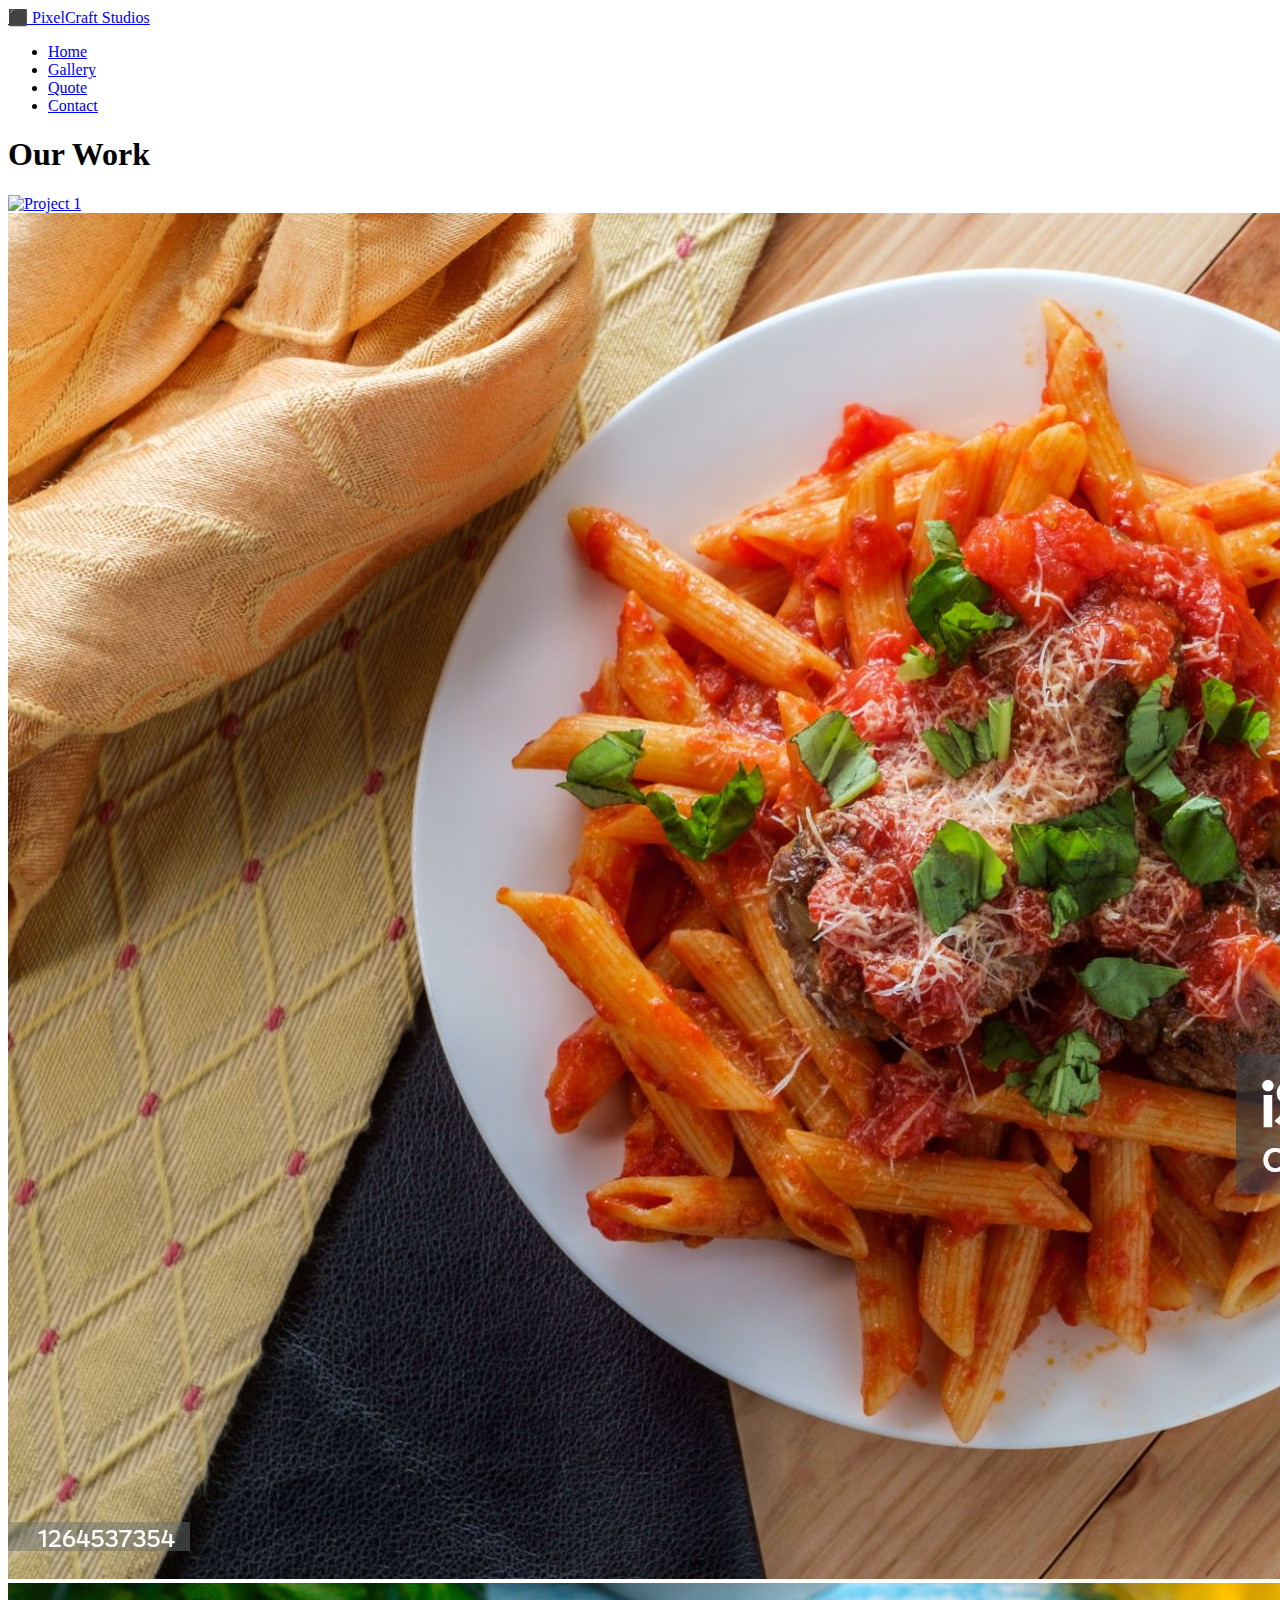
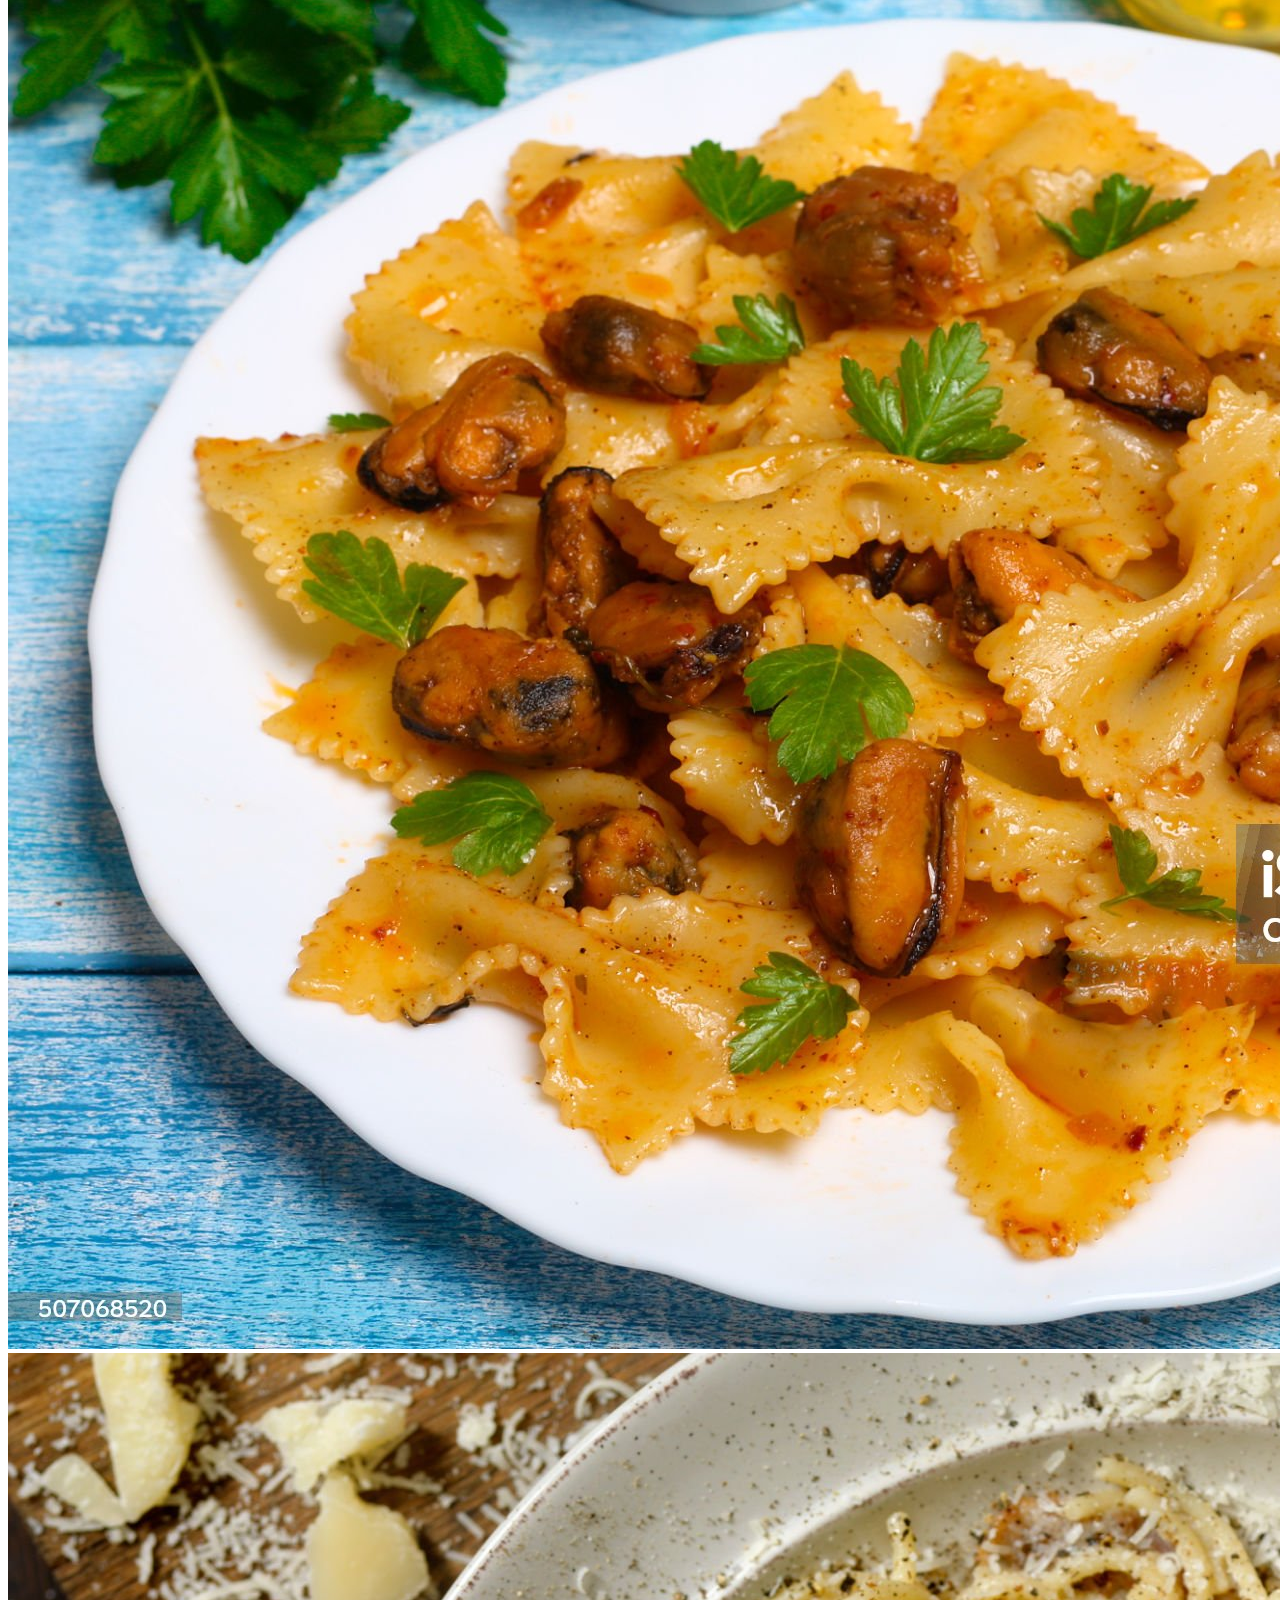
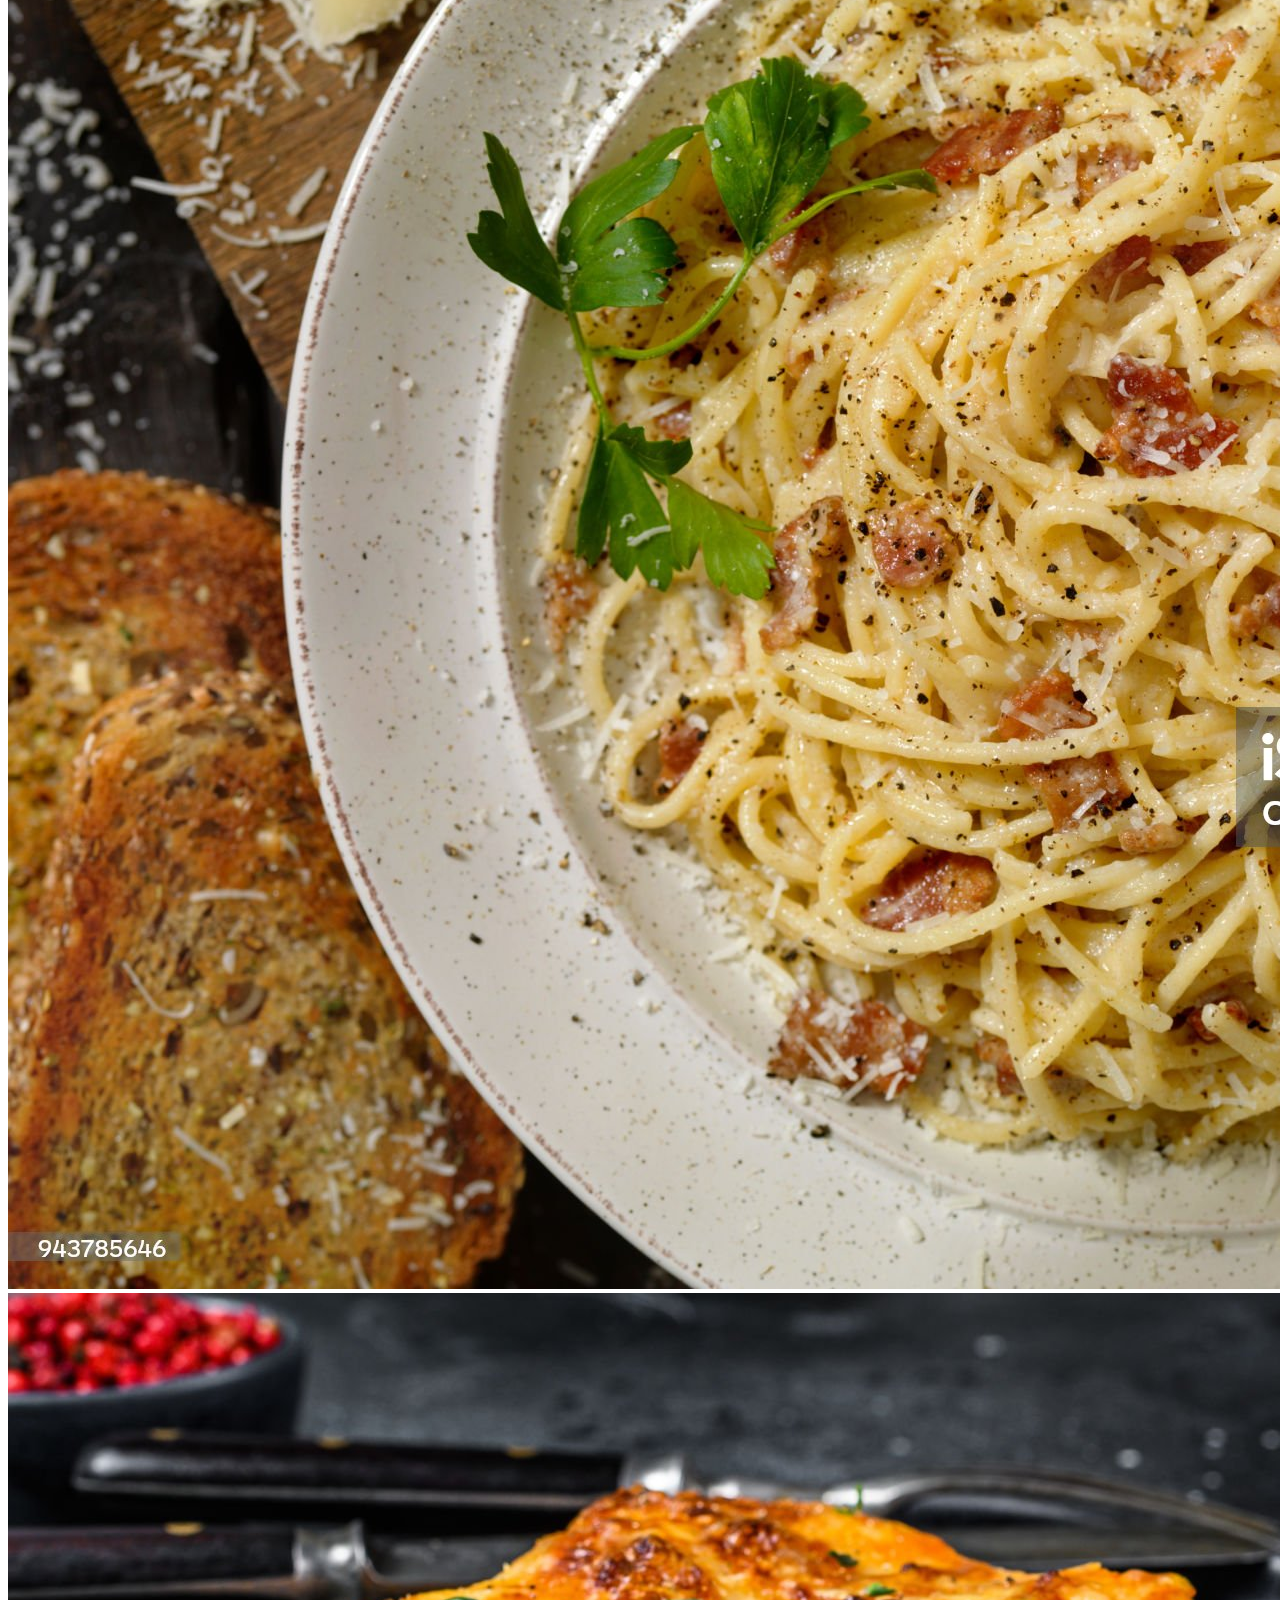
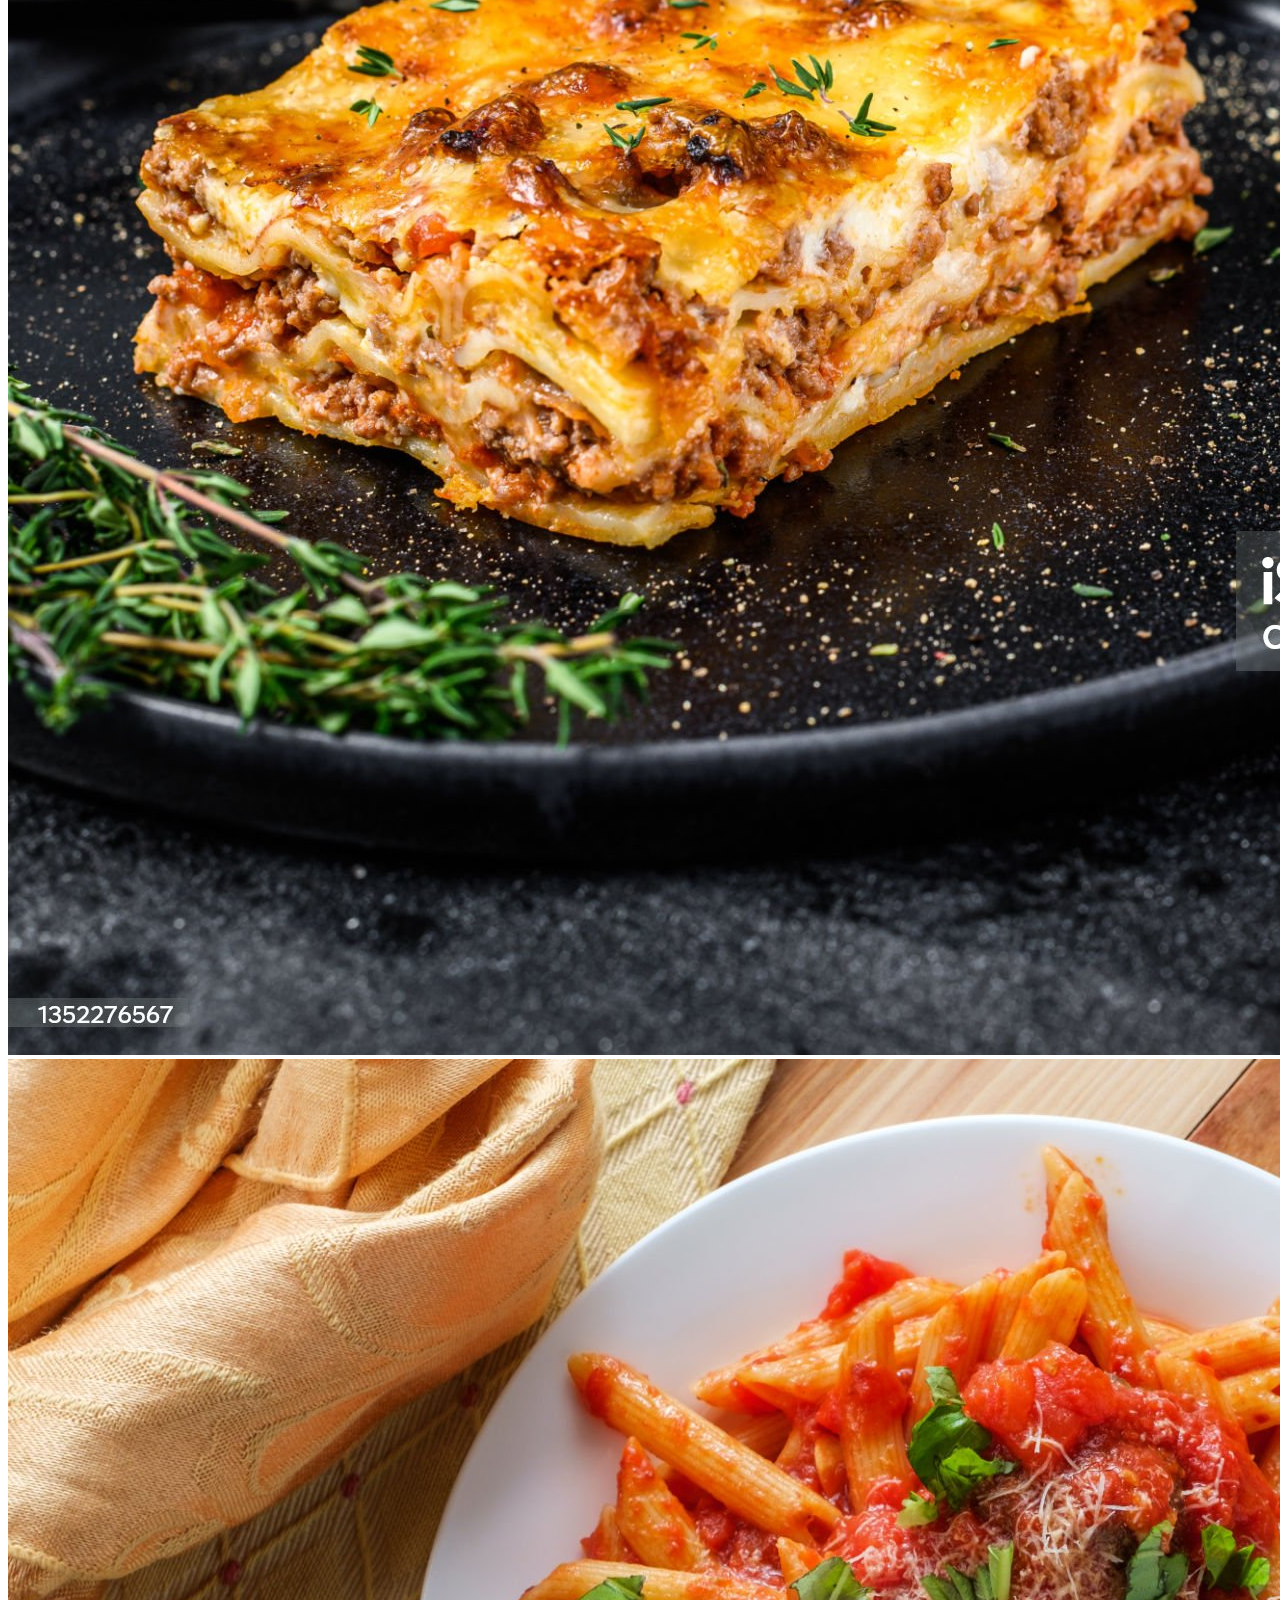
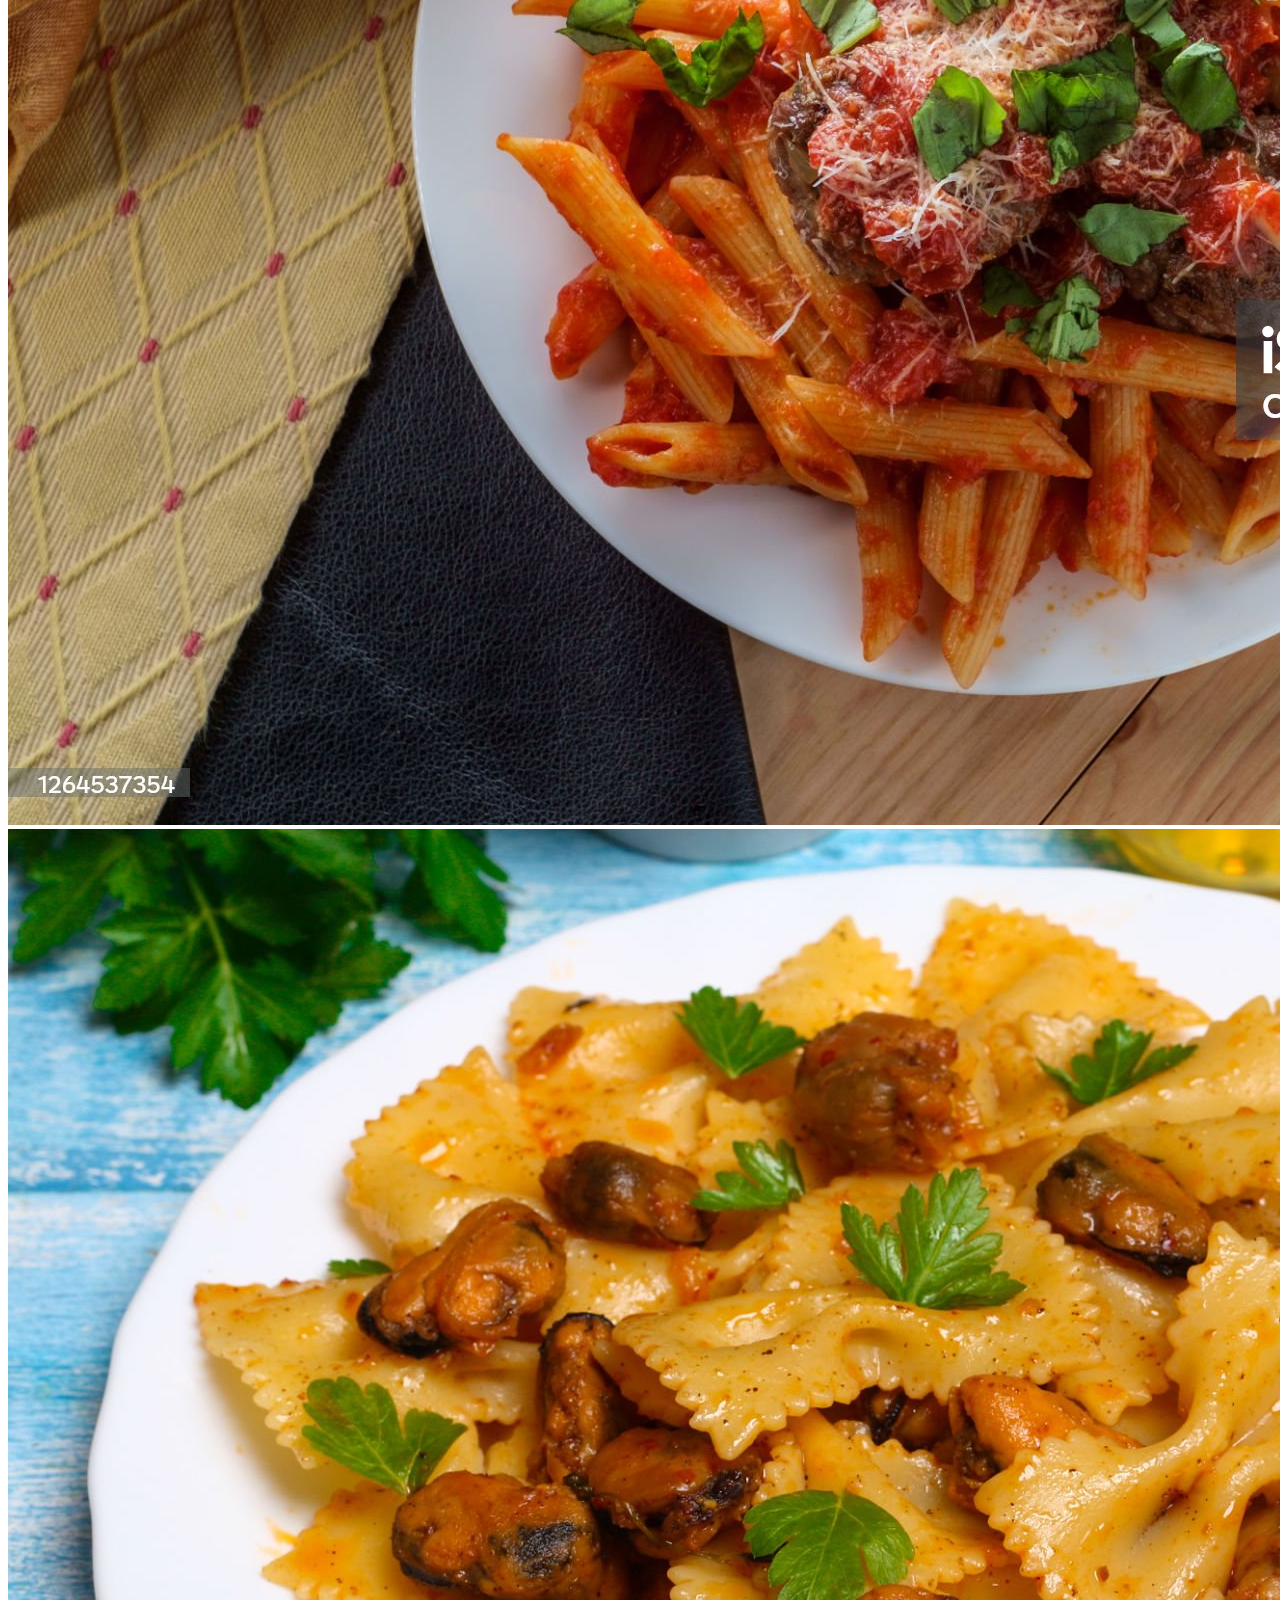
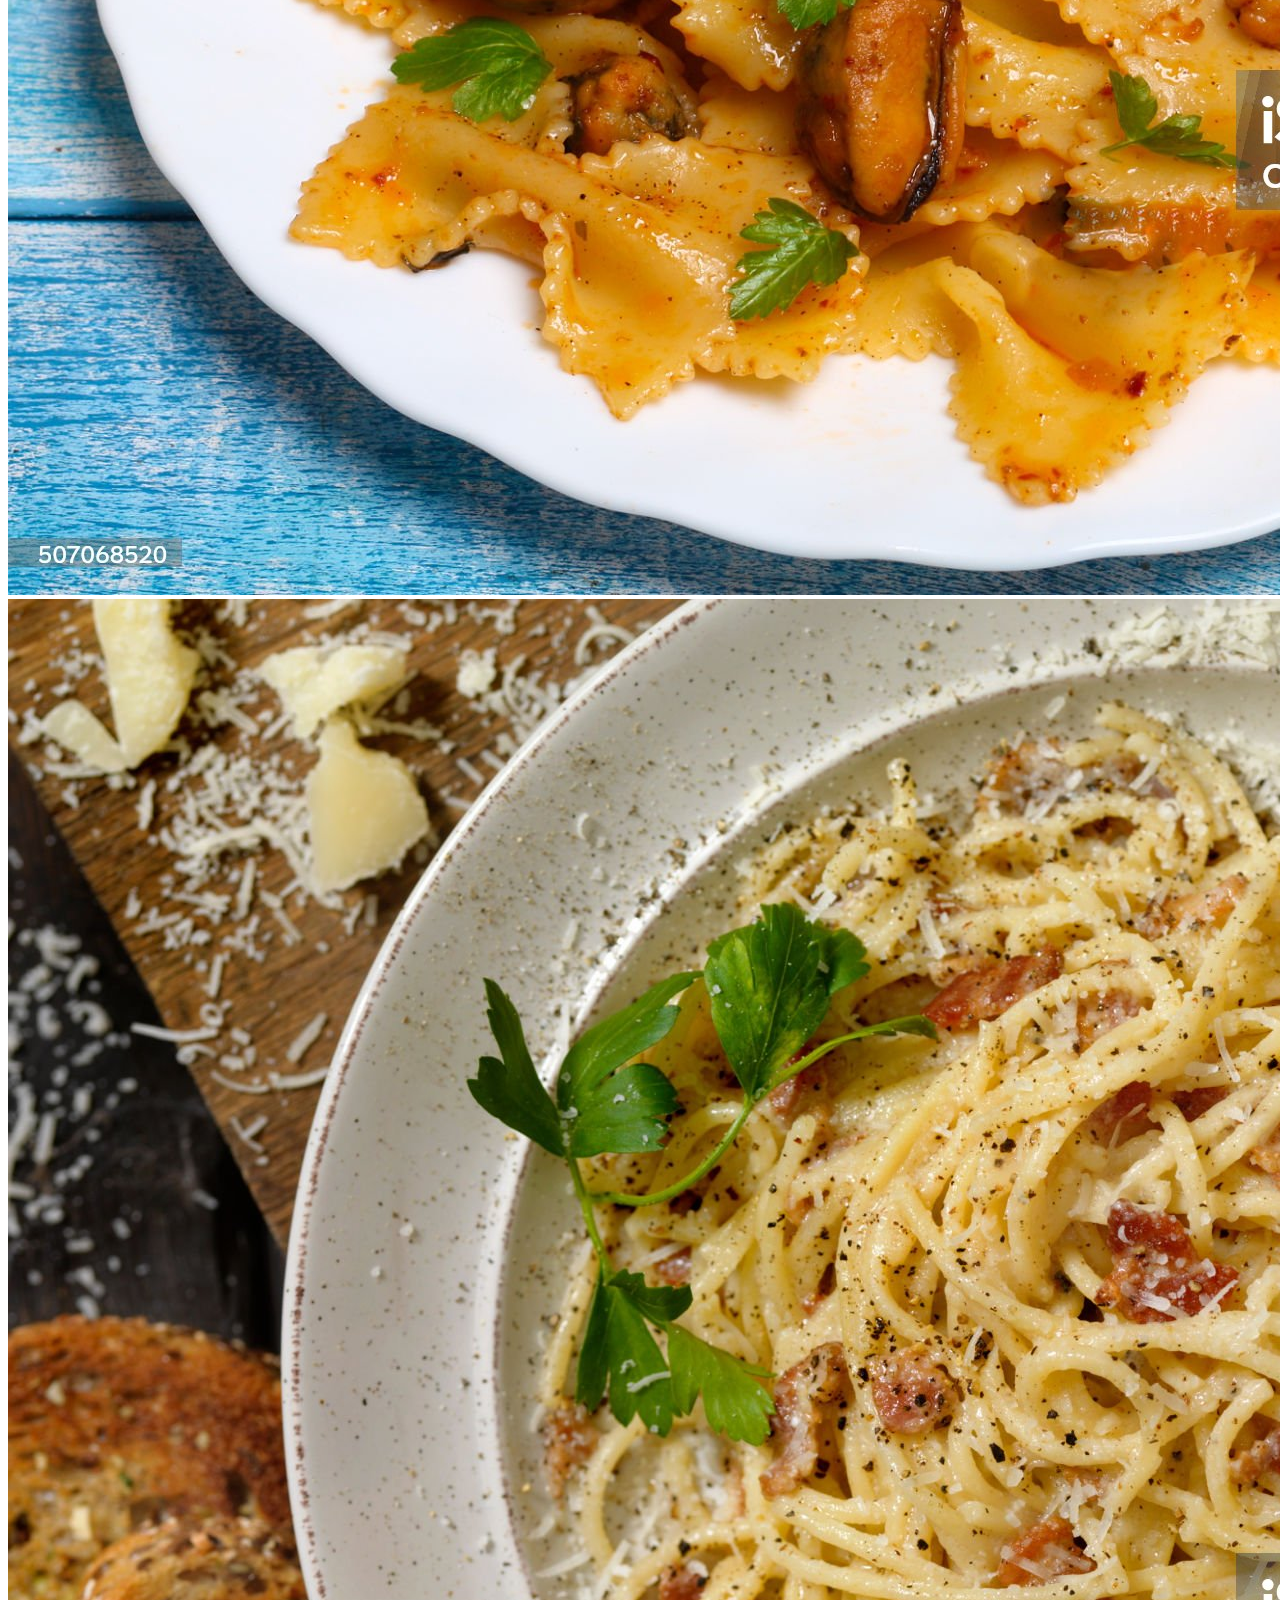
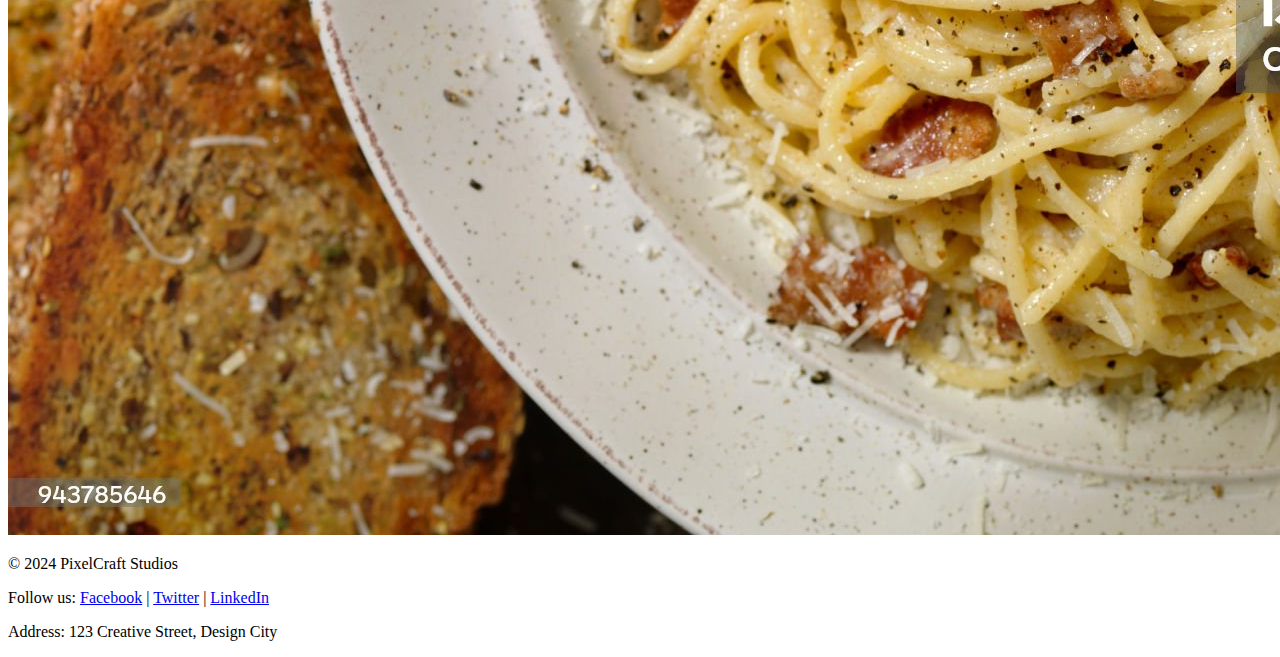
==== Views/gallery.html @ fa62dd49 "Initial commit for the project PCS" ====
<!DOCTYPE html>
<html lang="en">
<head>
  <meta charset="UTF-8">
  <meta name="viewport" content="width=device-width, initial-scale=1.0">
  <title>Gallery - PixelCraft Studios</title>
  <link rel="stylesheet" href="../CSS/lightbox.css">
  <link rel="stylesheet" href="../CSS/styles.css">

  <!-- <link rel="stylesheet" href="https://cdnjs.cloudflare.com/ajax/libs/lightbox2/2.11.3/css/lightbox.min.css"> -->
</head>
<body>
  <!-- Header -->
  <header>
    <div class="logo">
        <a href="index.html">
            <!-- icon next to logo -->
            <span class="pixel-icon">&#11035;</span> 
            <span class="company-name">Pixel</span><span class="company-subname">Craft Studios</span>
        </a>
    </div>
    <nav class="navbar">
      <ul class="nav-links">
        <li><a href="../index.html">Home</a></li>
        <li><a href="gallery.html" class="active">Gallery</a></li>
        <li><a href="quote.html">Quote</a></li>
        <li><a href="contact.html">Contact</a></li>
      </ul>
      <!-- Hamburger Menu Icon -->
      <div class="hamburger" onclick="toggleMenu()">
        <div class="line"></div>
        <div class="line"></div>
        <div class="line"></div>
      </div>
    </nav>
  </header>

  <!-- Gallery Section -->
  <section class="gallery">
    <div class="container">
      <h1>Our Work</h1>
      <div class="gallery-grid">
        <a href="../images/gallery1.jpg" data-lightbox="gallery" data-title="Project 1">
          <img src="../Images/gallery1-thumb.jpg" alt="Project 1">
        </a>
        <a href="../images/gallery2.jpg" data-lightbox="gallery" data-title="Project 2">
          <img src="../images/gallery2-thumb.jpg" alt="Project 2">
        </a>
        <a href="../images/gallery3.jpg" data-lightbox="gallery" data-title="Project 3">
          <img src="../images/gallery3-thumb.jpg" alt="Project 3">
        </a>
        <a href="../images/gallery4.jpg" data-lightbox="gallery" data-title="Project 4">
          <img src="../images/gallery4-thumb.jpg" alt="Project 4">
        </a>
        <a href="../images/gallery5.jpg" data-lightbox="gallery" data-title="Project 5">
          <img src="../images/gallery5-thumb.jpg" alt="Project 5">
        </a>
        <a href="../images/gallery6.jpg" data-lightbox="gallery" data-title="Project 6">
          <img src="../images/gallery6-thumb.jpg" alt="Project 6">
        </a>
        <a href="../images/gallery7.jpg" data-lightbox="gallery" data-title="Project 7">
          <img src="../images/gallery7-thumb.jpg" alt="Project 7">
        </a>
        <a href="../images/gallery8.jpg" data-lightbox="gallery" data-title="Project 8">
          <img src="../images/gallery8-thumb.jpg" alt="Project 8">
        </a>
      </div>
    </div>
  </section>

  <!-- Footer -->
  <footer>
    <p>&copy; 2024 PixelCraft Studios</p>
    <p>Follow us: <a href="#">Facebook</a> | <a href="#">Twitter</a> | <a href="#">LinkedIn</a></p>
    <p>Address: 123 Creative Street, Design City</p>
  </footer>

  <!-- Lightbox JS -->
    <script src="https://code.jquery.com/jquery-3.6.0.min.js"></script>
    <script src="../JS/lightbox.js"></script>
    <script src="../JS/main.js"></script>
</body>
</html>
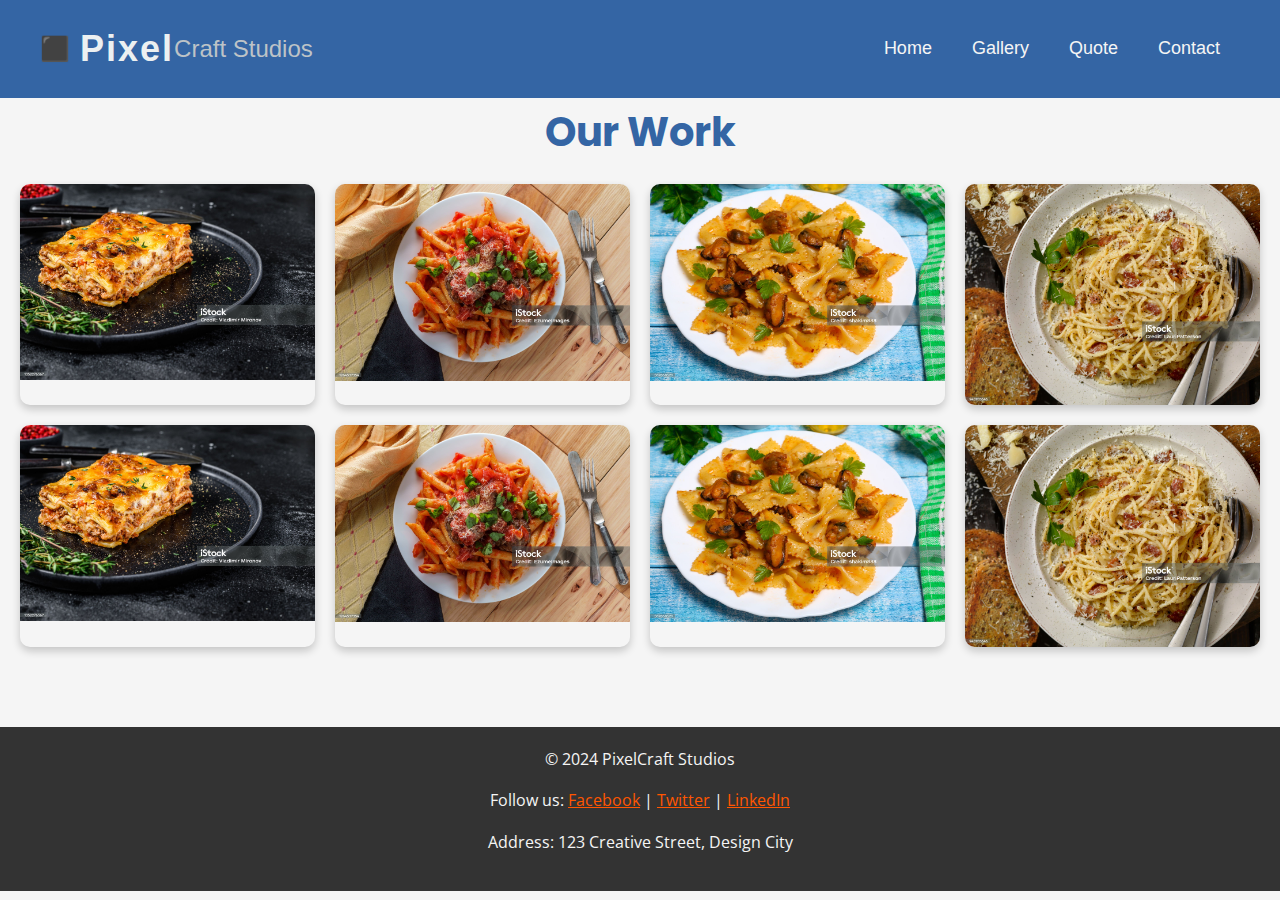
==== commit db2b8f92: "Final website changes" ====
--- a/Views/gallery.html
+++ b/Views/gallery.html
@@ -41,7 +41,7 @@
       <h1>Our Work</h1>
       <div class="gallery-grid">
         <a href="../images/gallery1.jpg" data-lightbox="gallery" data-title="Project 1">
-          <img src="../Images/gallery1-thumb.jpg" alt="Project 1">
+          <img src="../images/gallery1-thumb.jpg" alt="Project 1">
         </a>
         <a href="../images/gallery2.jpg" data-lightbox="gallery" data-title="Project 2">
           <img src="../images/gallery2-thumb.jpg" alt="Project 2">
--- a/CSS/styles.css
+++ b/CSS/styles.css
@@ -0,0 +1,868 @@
+/* Importing Google Fonts */
+@import url('https://fonts.googleapis.com/css2?family=Open+Sans:wght@300;400&family=Poppins:wght@400;500;600;700&display=swap');
+
+/*  COLOR VARIABLES  */
+:root {
+    --primary-color: #3465a4;  
+    --secondary-color: #FFC500; 
+    --accent-color: #FF5600;   
+    --neutral-light: #f5f5f5;  
+    --neutral-light2: #eae7e7;
+    --neutral-light3: #cac9c9;
+    --neutral-dark: #333333;   
+}
+
+/* Global Styling */
+* {
+    margin: 0;
+    padding: 0;
+    box-sizing: border-box;
+}
+
+
+/* Root Typography Variables */
+:root {
+    --heading-font: 'Poppins', sans-serif;
+    --body-font: 'Open Sans', sans-serif;
+}
+
+/* General Typography */
+body {
+    font-family: var(--body-font);
+    font-size: 16px;
+    line-height: 1.6;
+    color: var(--neutral-dark);
+    background-color: var(--neutral-light);
+    margin: 0;
+    padding: 0;
+}
+
+/* Headings */
+h1, h2, h3, h4, h5, h6 {
+    font-family: var(--heading-font);
+    color: var(--primary-color);
+    margin: 0 0 1rem 0;
+}
+
+h1 {
+    font-size: 2.5rem; /* Adjust based on your layout */
+    font-weight: 700;
+}
+
+h2 {
+    font-size: 2rem;
+    font-weight: 600;
+}
+
+h3 {
+    font-size: 1.75rem;
+    font-weight: 600;
+}
+
+/* Buttons */
+button, .btn-primary {
+    font-family: var(--heading-font);
+    font-weight: 500;
+    font-size: 1rem;
+    text-transform: uppercase;
+    letter-spacing: 0.05em;
+    cursor: pointer;
+}
+
+/* Paragraphs */
+p {
+    font-family: var(--body-font);
+    font-size: 1rem;
+    line-height: 1.6;
+    color: var(--neutral-dark);
+    margin: 0 0 1rem 0;
+}
+
+
+/* === BUTTON STYLING === */
+button {
+    background-color: var(--accent-color);    
+    color: var(--neutral-light);              
+    border: none;                             
+    border-radius: 5px;                       
+    padding: 10px 20px;
+    text-decoration: none;                       
+    font-size: 1rem;                          
+    font-weight: bold;                        
+    cursor: pointer;                          
+    transition: background-color 0.3s, box-shadow 0.3s; 
+}
+  
+button:hover {
+    background-color: var(--accent-color);   
+    box-shadow: 0 4px 6px rgba(0, 0, 0, 0.1); 
+}
+  
+button:active {
+    background-color: var(--secondary-color); 
+    transform: scale(0.98);                   
+}
+  
+
+body {
+    background-color: var(--neutral-light); 
+    color: var(--neutral-dark);            
+    font-family: 'Arial', sans-serif;
+    margin: 0;
+    padding: 0;
+}
+
+/* Header Styles */
+header {
+    display: flex;
+    justify-content: space-between;
+    align-items: center;
+    padding: 20px 40px;
+    background-color: var(--primary-color);
+    color: var(--neutral-light);
+    position: fixed;
+    width: 100%;
+    top: 0;
+    z-index: 1000;
+}
+
+/* Logo Styles */
+header .logo a {
+    display: flex;
+    align-items: center;
+    text-decoration: none;
+}
+
+header .logo .pixel-icon {
+    font-size: 24px;
+    margin-right: 10px;
+    color: var(--neutral-light); 
+}
+
+header .company-name {
+    font-family: 'Montserrat', sans-serif; 
+    font-weight: 700;
+    font-size: 36px;
+    color: #ecf0f1;
+    letter-spacing: 2px;
+}
+
+header .company-subname {
+    font-family: 'Roboto', sans-serif; 
+    font-weight: 300;
+    font-size: 24px;
+    color: #bdc3c7; /* Lighter color for the subname */
+}
+
+/* Navbar Styles */
+.navbar {
+    display: flex;
+    justify-content: flex-end;
+    align-items: center;
+    width: 60%;
+    background-color: var(--primary-color);
+    color: var(--neutral-light);
+}
+
+.nav-links {
+    display: flex;
+    list-style: none;
+}
+
+.nav-links li {
+    margin: 0 20px;
+}
+
+.nav-links a {
+    font-size: 18px;
+    color: var(--neutral-light);
+    text-decoration: none;
+    transition: color 0.3s;
+}
+
+.nav-links a:hover {
+    color: var(--secondary-color);
+}
+
+
+/* Hamburger Menu Styles */
+.hamburger {
+    display: none;
+    flex-direction: column;
+    cursor: pointer;
+}
+
+.hamburger .line {
+    width: 25px;
+    height: 3px;
+    background-color: #ecf0f1;
+    margin: 4px 0;
+}
+
+/* Hero Section Styles */
+.hero {
+    
+    padding: 80px 20px;
+}
+
+.hero::before {
+    content: '';
+    position: absolute;
+    top: 0;
+    left: 0;
+    width: 100%;
+    height: 100%;
+    background-image: url('../images/hero-image-background.jpg');
+    background-size: cover;
+    background-position: center;
+    background-repeat: no-repeat;
+    background-color: rgba(0, 0, 0, 0.9); /* Black overlay with 30% opacity */
+    opacity: 0.3; /* Image opacity */
+    z-index: -1;
+    filter: blur(2px);
+}
+
+.hero h1, .hero p, .hero button {
+    text-shadow: 2px 2px 5px rgba(0, 0, 0, 0.6); /* Text shadow for contrast */
+}
+
+.hero-content { 
+    text-align: center;
+    padding: 100px 20px;
+}
+
+.hero-content h1 {
+    font-size: 48px;
+    font-weight: 700;
+}
+
+.hero-content p {
+    font-size: 25px;
+    margin: 20px 0;
+}
+
+.cta-btn {
+    background-color: var(--accent-color);    
+    color: var(--neutral-light);              
+    border: none;                             
+    border-radius: 5px;                       
+    padding: 10px 20px;                       
+    font-size: 1rem;                          
+    font-weight: bold;
+    text-decoration: none;                     
+    cursor: pointer;                          
+    transition: background-color 0.3s, box-shadow 0.3s;
+}
+
+.cta-btn:hover {
+    background-color: var(--primary-color);   
+    box-shadow: 0 4px 6px rgba(0, 0, 0, 0.1);
+}
+
+.cta-btn:active {
+    background-color: var(--secondary-color); 
+    transform: scale(0.98);                   
+}
+
+/* About Us Section Styles */
+/* General Styling for About Us Section */
+.about {
+  padding: 80px 20px;
+  background-color: var(--neutral-light);
+  text-align: center;
+  color: var(--neutral-dark);
+}
+
+.about h2 {
+  font-size: 2.5rem;
+  margin-bottom: 20px;
+  color: var(--primary-color);
+}
+
+.about-description {
+  font-size: 1.2rem;
+  max-width: 700px;
+  margin: 0 auto 40px auto;
+  line-height: 1.6;
+}
+
+/* General Styling for About Us Section */
+.about {
+  padding: 80px 20px;
+  background-color: var(--neutral-light);
+  text-align: center;
+  color: var(--neutral-dark);
+}
+
+.about h2 {
+  font-size: 2.5rem;
+  margin-bottom: 20px;
+  color: var(--primary-color);
+}
+
+.about-description {
+  font-size: 1.2rem;
+  max-width: 700px;
+  margin: 0 auto 40px auto;
+  line-height: 1.6;
+}
+
+
+/* General Styling for About Us Section */
+.about {
+    padding: 80px 20px;
+    background-color: var(--neutral-light);
+    text-align: center;
+    color: var(--neutral-dark);
+}
+  
+.about h2 {
+    font-size: 2.5rem;
+    margin-bottom: 20px;
+    color: var(--primary-color);
+}
+  
+.about-description {
+    font-size: 1.2rem;
+    max-width: 700px;
+    margin: 0 auto 40px auto;
+    line-height: 1.6;
+  }
+  
+/* Services Section */
+.services {
+    display: flex;
+    flex-wrap: wrap;
+    justify-content: center;
+    gap: 30px;
+}
+  
+.service-card {
+    background: var(--accent-color);
+    padding: 20px;
+    border-radius: 10px;
+    width: 280px;
+    box-shadow: 0 4px 10px rgba(0, 0, 0, 0.2);
+    transition: transform 0.3s ease, box-shadow 0.3s ease;
+}
+  
+.service-card:hover {
+    transform: translateY(-5px);
+    box-shadow: 0 8px 20px rgba(0, 0, 0, 0.3);
+}
+  
+.service-card i {
+    font-size: 2.5rem;
+    color: var(--accent-color);
+    margin-bottom: 10px;
+}
+  
+.service-card h3 {
+    font-size: 1.5rem;
+    margin-bottom: 10px;
+    color: var(--neutral-light);
+}
+  
+.service-card p {
+    font-size: 1rem;
+    color: var(--neutral-light);
+    line-height: 1.5;
+}
+  
+/* Styling for Featured Services Section */
+.services-section {
+    padding: 80px 20px;
+    background-color: var(--neutral-dark);
+    color: var(--neutral-light);
+    text-align: center;
+}
+  
+.services-section h2 {
+    font-size: 2.5rem;
+    margin-bottom: 20px;
+    color: var(--accent-color);
+}
+  
+.services-description {
+    font-size: 1.2rem;
+    max-width: 700px;
+    margin: 0 auto 40px auto;
+    line-height: 1.6;
+}
+  
+/* Services Grid */
+.services-grid {
+    display: flex;
+    flex-wrap: wrap;
+    gap: 30px;
+    justify-content: center;
+}
+  
+.service-card {
+    background: var(--primary-color);
+    padding: 20px;
+    border-radius: 10px;
+    width: 280px;
+    text-align: center;
+    transition: transform 0.3s ease, box-shadow 0.3s ease;
+    box-shadow: 0 4px 10px rgba(0, 0, 0, 0.2);
+}
+  
+.service-card:hover {
+    transform: translateY(-5px);
+    box-shadow: 0 8px 20px rgba(0, 0, 0, 0.3);
+}
+  
+.service-card i {
+    font-size: 2.5rem;
+    color: var(--accent-color);
+    margin-bottom: 10px;
+}
+  
+.service-card h3 {
+    font-size: 1.5rem;
+    margin-bottom: 10px;
+    color: var(--neutral-light);
+}
+  
+.service-card p {
+    font-size: 1rem;
+    color: var(--neutral-light);
+    line-height: 1.5;
+}
+  
+/* General Styling for News Section */
+.news {
+    padding: 80px 20px;
+    background-color: var(--neutral-light);
+    color: var(--neutral-dark);
+    text-align: center;
+}
+  
+  .news h2 {
+    font-size: 2.5rem;
+    margin-bottom: 20px;
+    color: var(--primary-color);
+}
+  
+.news-grid {
+    display: flex;
+    flex-wrap: wrap;
+    gap: 30px;
+    justify-content: center;
+}
+  
+.news-card {
+    background: var(--neutral-light); /* Set the background to neutral light */
+    padding: 20px;
+    border-radius: 10px;
+    width: 280px;
+    text-align: left;
+    box-shadow: 0 4px 10px rgba(0, 0, 0, 0.2);
+    border: 2px solid var(--accent-color); /* Add a border with accent color */
+    transition: transform 0.3s ease, box-shadow 0.3s ease;
+}
+  
+.news-card:hover {
+    transform: translateY(-5px);
+    box-shadow: 0 8px 20px rgba(0, 0, 0, 0.3);
+}
+  
+.news-card h3 {
+    font-size: 1.3rem;
+    color: var(--accent-color); /* Set the heading color to accent */
+    margin-bottom: 10px;
+}
+  
+.news-card p {
+    font-size: 1rem;
+    color: var(--neutral-dark);
+    margin-bottom: 10px;
+}
+  
+.news-card a {
+    font-size: 1rem;
+    color: var(--accent-color); /* Set the Read More link color to accent */
+    text-decoration: none;
+    font-weight: bold; /* Highlight the link */
+}
+  
+.news-card a:hover {
+    text-decoration: underline;
+}
+  
+ /* Loading Message */
+.loading-message {
+    font-size: 1.2rem;
+    color: var(--primary-color);
+}
+
+/* Gallery Section */
+.gallery {
+    padding: 80px 20px;
+    background-color: var(--neutral-light);
+    text-align: center;
+}
+  
+.gallery h1 {
+    font-size: 2.5rem;
+    color: var(--primary-color);
+    margin: 20px 0 20px 0;
+}
+  
+.gallery-grid {
+    display: grid;
+    grid-template-columns: repeat(auto-fit, minmax(250px, 1fr));
+    gap: 20px;
+}
+  
+.gallery-grid a {
+    display: block;
+    border-radius: 10px;
+    overflow: hidden;
+    transition: transform 0.3s ease;
+    box-shadow: 0 4px 8px rgba(0, 0, 0, 0.2);
+}
+  
+.gallery-grid a:hover {
+    transform: scale(1.05);
+}
+  
+.gallery-grid img {
+    width: 100%;
+    display: block;
+    object-fit: cover;
+}
+
+
+/* style the quote */
+.quote-section {
+    display: block;
+    padding: 20px;
+    background-color: var(--neutral-light);
+    border: 1px solid var(--accent-color);
+    border-radius: 8px;
+    margin: 100px auto;
+    max-width: 1200px; /* Centers the section and limits the width */
+    box-shadow: 0 4px 6px rgba(0, 0, 0, 0.1);
+}
+
+#quote-heading {
+    text-align: center;
+    font-size: 40px;
+    font-weight: bold;
+    color: var(--primary-color);
+    margin-bottom: 10px;
+}
+
+.quote-container {
+    display: flex;
+    flex-wrap: wrap;
+    justify-content: space-between;
+    gap: 20px;
+    margin: 20px;
+    padding: 20px;
+}
+
+#contact-info, 
+.budget-options {
+    flex: 1;
+    width: auto;
+    padding: 20px;
+    margin: 20px 15px;
+    background-color: var(--neutral-light);
+    border: 1px solid var(--accent-color);
+    border-radius: 8px;
+    box-shadow: 0 4px 6px rgba(0, 0, 0, 0.1);
+}
+
+.budget-options h3, 
+#contact-info h3 {
+    color: var(--primary-color);
+    margin-bottom: 15px;
+}
+
+.budget-options label,
+#contact-info label {
+    display: block;
+    margin-bottom: 8px;
+    font-weight: bold;
+    color: var(--neutral-dark);
+}
+
+.budget-options input,
+#contact-info input,
+.budget-options select,
+#contact-info select {
+    width: 100%; 
+    margin-bottom: 15px;
+    padding: 10px;
+    border: 1px solid var(--neutral-dark);
+    border-radius: 4px;
+}
+
+#budget-display {
+    margin-top: 20px;
+    font-size: 18px;
+    color: var(--accent-color);
+}
+
+.form-group {
+    margin-bottom: 15px;
+}
+
+label {
+    display: flex;
+    font-weight: bold;
+    margin-bottom: 5px;
+}
+
+input {
+    width: 100%;
+    padding: 10px;
+    margin: 5px 0;
+    border: 1px solid var(--neutral-dark);
+    border-radius: 5px;
+}
+
+.error-message {
+    color: var(--accent-color);
+    font-size: 0.9em;
+}
+
+/* sytying contact page */
+
+#contact{
+    margin: 100px auto 20px auto;
+    padding: 20px ; 
+}
+
+#contact-heading {
+    text-align: center;
+}
+
+.contact-info-wrap {
+    display: block;
+}
+
+/* styling the map */
+.map-container {
+    width: 50%;
+    height: 300px;
+    margin: 20px auto;
+    border: 2px solid var(--accent-color);
+    border-radius: 8px;
+}
+
+#contact-container {
+    display: flex;
+    flex-wrap: wrap;
+    justify-content: space-between;
+    gap: 20px;
+    text-align: center;
+    margin: 20px auto;
+    background-color: var(--neutral-light);
+}
+  
+#contact-container h3 {
+    color: var(--secondary-color);
+    margin-bottom: 10px;
+}
+  
+#contact-action {
+text-align: center;
+margin: 10px auto;
+padding: 20px;
+background-color: var(--neutral-light);
+}
+
+#contact-action p {
+margin: 5px 0;
+font-size: 1rem;
+}
+
+/* Button Styles */
+.btn-get-directions {
+    background-color: var(--accent-color);
+    color: var(--neutral-light);
+    border: none;
+    padding: 10px 20px;
+    font-size: 1rem;
+    font-weight: bold;
+    border-radius: 5px;
+    cursor: pointer;
+    transition: background-color 0.3s ease;
+    margin-top: 10px;
+}
+  
+
+.btn-get-directions:hover {
+    background-color: var(--secondary-color);
+    color: var(--neutral-dark);
+}
+
+/* Footer Styling */
+footer {
+    background-color: var(--neutral-dark);    
+    color: var(--neutral-light);              
+    padding: 20px 0;
+    text-align: center;
+}
+
+footer p {
+    color: var(--neutral-light);               
+}
+
+footer a {
+    color: var(--accent-color);               
+}
+  
+footer a:hover {
+    color: var(--secondary-color);  
+}
+
+/* Responsive Styles (Mobile and Tablet) */
+@media (max-width: 768px) {
+    .navbar {
+        width: 100%;
+        justify-content: space-between;
+    }
+
+    .nav-links {
+        display: none;
+        width: 100%;
+        text-align: center;
+        flex-direction: column;
+        background-color: #34495e;
+        position: absolute;
+        top: 80px;
+        left: 0;
+        right: 0;
+    }
+
+    .nav-links.active {
+        display: flex;
+    }
+
+    .nav-links li {
+        margin: 10px 0;
+    }
+
+    .hamburger {
+        display: flex;
+    }
+}
+
+/* For smaller screens */
+@media (max-width: 480px) {
+    header .logo a {
+        font-size: 28px;
+    }
+
+    .nav-links a {
+        font-size: 16px;
+    }
+}
+
+/* Small Devices: Mobile */
+@media (max-width: 768px) {
+    body {
+        font-size: 14px;
+    }
+
+    h1 {
+        font-size: 1.8rem;
+    }
+
+    nav {
+        display: flex;
+        flex-direction: column;
+        align-items: flex-start;
+    }
+
+    .hero {
+        height: 70vh;
+        background-size: contain;
+    }
+
+    .gallery-item {
+        width: 100%;
+    }
+}
+
+/* Medium Devices: Tablet */
+@media (min-width: 769px) and (max-width: 1024px) {
+    body {
+        font-size: 15px;
+    }
+
+    h1 {
+        font-size: 2rem;
+    }
+
+    .gallery-item {
+        width: 48%; /* Two columns */
+        margin: 1%;
+    }
+}
+
+/* Large Devices: Desktop */
+@media (min-width: 1025px) {
+    body {
+        font-size: 16px;
+    }
+
+    h1 {
+        font-size: 2.5rem;
+    }
+
+    .gallery-item {
+        width: 30%; /* Three columns */
+        margin: 1%;
+    }
+}
+
+@media (max-width: 768px) {
+    .quote-container {
+      flex-direction: column;
+    }
+  
+    #quote-heading {
+      font-size: 20px; 
+    }
+}
+
+/* styling responsive for the map */
+@media (max-width: 768px) {
+    .contact-page {
+      padding: 20px;
+    }
+  
+    .map-container {
+      height: 300px;
+      width: 50%;
+    }
+  
+    .contact-details {
+      font-size: 0.9rem;
+    }
+  }
+
+/* Responsive Design for Small Screens */
+@media (max-width: 480px) {
+    .map-container {
+        width: 100%;
+    }
+    #contact-container {
+        flex-direction: column; 
+        align-items: center; 
+    }
+
+    #contact-info, #contact-action {
+        text-align: center; 
+    }
+
+    #opening-times {
+        font-size: 0.9rem;
+    }
+}
